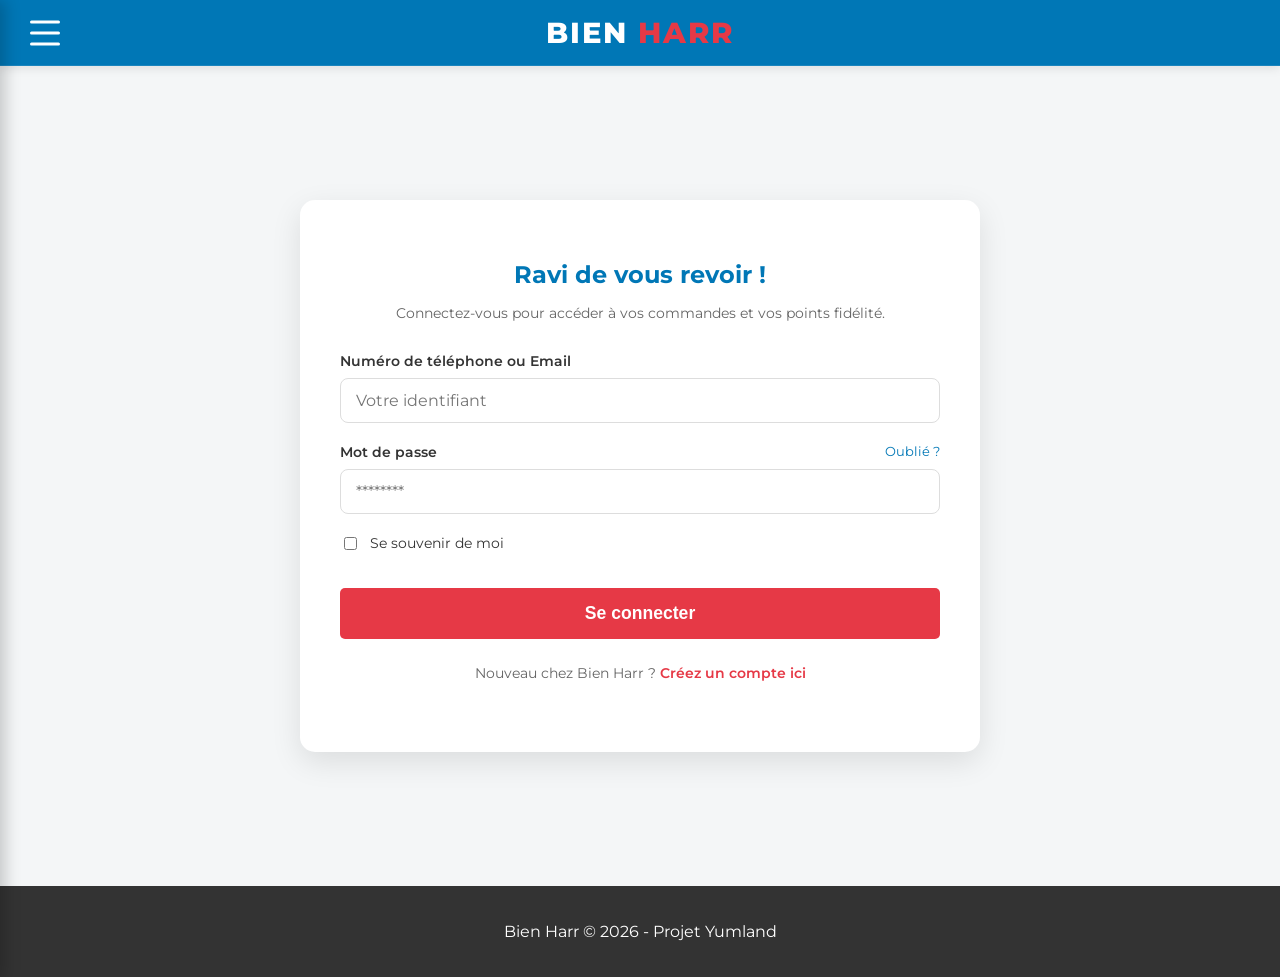
==== connexion.html @ 1158cf63 "Add files via upload" ====
<!DOCTYPE html>
<html lang="fr">
<head>
    <meta charset="UTF-8">
    <title>Connexion - Bien Harr</title>
    <link rel="stylesheet" href="style.css">
    <link href="https://fonts.googleapis.com/css2?family=Montserrat:wght@300;600;800&display=swap" rel="stylesheet">
</head>
<body>

    <header>
        <nav>
            <input type="checkbox" id="menu-toggle">
            <label for="menu-toggle" class="menu-icon">
                <span></span><span></span><span></span>
            </label>
            <label for="menu-toggle" class="menu-overlay"></label>
            <div class="logo">BIEN <span>HARR</span></div>
            <ul class="menu-links">
                <li><div class="menu-header">BIEN HARR</div></li>
                <li><a href="index.html">Accueil</a></li>
                <li class="has-submenu">
                    <a href="carte.html">La Carte <span class="arrow">➤</span></a>
                    <ul class="submenu">
                        <li><a href="carte.html#entrees">Entrées</a></li>
                        <li><a href="carte.html#plats">Plats Traditionnels</a></li>
                        <li><a href="carte.html#boissons-chaudes">Boissons</a></li>
                        <li><a href="carte.html#desserts">Desserts</a></li>
                    </ul>
                </li>
                <li><a href="connexion.html">Connexion</a></li>
                <li><a href="profil.html">Mon Compte</a></li>
            </ul>
        </nav>
    </header>

    <section class="auth-container">
        <div class="auth-card">
            <h2>Ravi de vous revoir !</h2>
            <p>Connectez-vous pour accéder à vos commandes et vos points fidélité.</p>

            <form action="profil.html" class="auth-form">
                <div class="form-group">
                    <label for="email">Numéro de téléphone ou Email</label>
                    <input type="text" id="email" name="email" placeholder="Votre identifiant" required>
                </div>

                <div class="form-group">
                    <div style="display: flex; justify-content: space-between; align-items: center;">
                        <label for="password">Mot de passe</label>
                        <a href="#" style="font-size: 0.8rem; color: var(--primary-blue); text-decoration: none;">Oublié ?</a>
                    </div>
                    <input type="password" id="password" name="password" placeholder="********" required>
                </div>

                <div class="form-remember">
                    <input type="checkbox" id="remember">
                    <label for="remember">Se souvenir de moi</label>
                </div>

                <button type="submit" class="btn-order">Se connecter</button>
            </form>

            <div class="auth-footer">
                <p>Nouveau chez Bien Harr ? <a href="inscription.html">Créez un compte ici</a></p>
            </div>
        </div>
    </section>

    <footer>
        <p>Bien Harr © 2026 - Projet Yumland</p>
    </footer>

</body>
</html>
---- style.css ----
/* Palette Sidi Bou Saïd - Mise à jour Phase #1 */
:root {
    /* COULEURS OFFICIELLES DU PROJET */
    --primary-blue: #0077B6;    /* Bleu Sidi Bou Saïd (authentique) */
    --accent-red: #E63946;      /* Rouge Tunisien (Piment/Harr) */
    --pure-white: #FFFFFF;      /* Blanc Pur (Murs à la chaux) */
    --text-dark: #333333;       /* Gris Pierre (Lisibilité optimale) */
    --bg-light: #F4F6F7;        /* Gris très léger pour le contraste des sections */
}
html {
    scroll-behavior: smooth;
}
body {
    margin: 0;
    font-family: 'Montserrat', sans-serif;
    color: var(--text-dark);
    background-color: var(--pure-white);
}

/* --- HEADER & NAVIGATION --- */
header {
    background-color: var(--primary-blue);
    padding: 15px 0;
    position: relative;
    border-bottom: 1px solid rgba(255, 255, 255, 0.1);
    box-shadow: 0 2px 10px rgba(0,0,0,0.1);
    z-index: 1000;
}

nav {
    display: flex;
    align-items: center;
    justify-content: center;
    width: 100%;
}

/* LOGO CENTRÉ */
.logo {
    font-weight: 800;
    font-size: 1.8rem;
    letter-spacing: 2px;
    color: var(--pure-white);
    text-transform: uppercase;
    z-index: 1001;
}

.logo span { 
    color: var(--accent-red); 
}
/* --- HEADER ACTIONS (BOUTONS DROITE) --- */
.header-actions {
    position: absolute;
    right: 20px;
    top: 50%;
    transform: translateY(-50%);
    display: flex;
    gap: 15px;
}

.icon-btn {
    color: var(--pure-white);
    text-decoration: none;
    font-size: 0.9rem;
    font-weight: 600;
    display: flex;
    align-items: center;
    gap: 5px;
    padding: 8px 12px;
    border-radius: 20px;
    background-color: rgba(255, 255, 255, 0.1);
    transition: background 0.3s;
}

.icon-btn:hover {
    background-color: var(--accent-red);
}

/* Sur mobile, on cache le texte "Admin/Livreur" pour ne garder que les icônes */
@media (max-width: 600px) {
    .desktop-only { display: none; }
    .icon-btn { padding: 8px; border-radius: 50%; }
    .logo { font-size: 1.4rem; } /* Réduire un peu le logo sur mobile */
}

/* --- SYSTÈME DE MENU LATÉRAL (OFF-CANVAS) --- */

/* 1. La checkbox reste cachée */
#menu-toggle { display: none; }

/* 2. L'icône Burger */
.menu-icon {
    position: absolute;
    left: 30px;
    top: 50%;
    transform: translateY(-50%);
    cursor: pointer;
    width: 30px;
    height: 25px;
    display: flex;
    flex-direction: column;
    justify-content: space-between;
    z-index: 2000; /* Toujours au-dessus de tout */
}

.menu-icon span {
    display: block;
    height: 3px;
    width: 100%;
    background-color: var(--pure-white);
    border-radius: 3px;
    transition: all 0.3s ease;
}

/* Animation du burger en croix quand ouvert */
#menu-toggle:checked ~ .menu-icon span:nth-child(1) {
    transform: translateY(11px) rotate(45deg);
}
#menu-toggle:checked ~ .menu-icon span:nth-child(2) { opacity: 0; }
#menu-toggle:checked ~ .menu-icon span:nth-child(3) {
    transform: translateY(-11px) rotate(-45deg);
}

/* 3. L'Arrière-plan Flou et Sombre (Overlay) */
.menu-overlay {
    position: fixed; /* Couvre tout l'écran */
    top: 0;
    left: 0;
    width: 100vw;
    height: 100vh;
    background-color: rgba(0, 0, 0, 0.6); /* Noir transparent */
    backdrop-filter: blur(5px); /* L'effet de flou "Lakoujina" */
    z-index: 1500; /* Juste en dessous du menu */
    
    /* Caché par défaut */
    opacity: 0;
    visibility: hidden;
    transition: all 0.4s ease;
    cursor: pointer; /* Montre qu'on peut cliquer pour fermer */
}

/* Quand la case est cochée, on affiche le fond sombre */
#menu-toggle:checked ~ .menu-overlay {
    opacity: 1;
    visibility: visible;
}

/* 4. Le Menu qui glisse */
.menu-links {
    position: fixed; /* Fixe par rapport à l'écran */
    top: 0;
    left: 0;
    height: 100vh; /* Toute la hauteur */
    width: 25%; /* 1/4 de l'écran comme demandé */
    min-width: 300px; /* Mais pas trop petit sur mobile */
    background-color: var(--primary-blue);
    
    list-style: none;
    padding: 80px 0 0 0; /* Espace en haut pour ne pas coller */
    margin: 0;
    display: flex;
    flex-direction: column;
    
    z-index: 1600; /* Au-dessus du flou */
    box-shadow: 5px 0 15px rgba(0,0,0,0.2);
    
    /* Caché à gauche par défaut */
    transform: translateX(-100%);
    transition: transform 0.25s cubic-bezier(0.77, 0.2, 0.05, 1.0); /* Animation fluide */
}

/* Quand la case est cochée, le menu rentre */
#menu-toggle:checked ~ .menu-links {
    transform: translateX(0);
}

/* Style des liens dans le menu */
.menu-header {
    padding: 0 30px 20px 30px;
    font-size: 1.5rem;
    font-weight: 800;
    color: rgba(255,255,255,0.3);
    text-transform: uppercase;
    border-bottom: 1px solid rgba(255,255,255,0.1);
    margin-bottom: 10px;
}

.menu-links li a {
    display: block;
    padding: 15px 30px;
    color: var(--pure-white);
    text-decoration: none;
    font-size: 1.1rem;
    font-weight: 500;
    border-left: 5px solid transparent;
    transition: all 0.3s;
}

.menu-links li a:hover,
.menu-links li a.active {
    background-color: rgba(255, 255, 255, 0.05);
    border-left-color: var(--accent-red);
    padding-left: 40px; /* Petit décalage sympa au survol */
}


/* --- SOUS-MENU (DROPDOWN LATÉRAL) --- */

/* 1. Le parent doit être relatif pour positionner l'enfant */
.has-submenu {
    position: relative;
}

/* Petite flèche pour indiquer qu'il y a un sous-menu */
.arrow {
    float: right;
    font-size: 0.8rem;
    transition: transform 0.3s;
}

/* Rotation de la flèche au survol */
.has-submenu:hover .arrow {
    transform: rotate(90deg);
}

/* 2. Style du sous-menu caché */
.submenu {
    display: none; /* Caché par défaut */
    position: absolute;
    top: 0;
    left: 100%; /* Se place juste à droite du menu principal */
    width: 220px; /* Largeur du sous-menu */
    background-color: var(--primary-blue); /* Même fond bleu */
    list-style: none;
    padding: 10px 0;
    margin: 0;
    box-shadow: 5px 5px 15px rgba(0,0,0,0.2); /* Ombre pour le détacher */
    border-left: 1px solid rgba(255,255,255,0.1);
    
    /* Animation d'apparition */
    opacity: 0;
    transform: translateX(-20px);
    transition: all 0.3s ease;
}

/* 3. Apparition au survol (Hover) */
.has-submenu:hover .submenu {
    display: block;
    opacity: 1;
    transform: translateX(0); /* Glisse vers sa place finale */
}

/* Style des liens du sous-menu */
.submenu li a {
    padding: 12px 25px; /* Un peu plus petit que le menu principal */
    font-size: 1rem;
    border-left: none; /* Pas de bordure latérale par défaut ici */
}

.submenu li a:hover {
    background-color: rgba(255, 255, 255, 0.1);
    padding-left: 35px; /* Petit décalage au survol */
    color: var(--accent-red);
}

/* Section Hero */
.hero {
    height: 60vh;
    background: linear-gradient(rgba(0,0,0,0.3), rgba(0,0,0,0.3)), url('src/sidibou.webp');
    background-size: cover;
    background-position: center;
    display: flex;
    align-items: center;
    justify-content: center;
    text-align: center;
    color: var(--pure-white);
}

.hero h1 { 
    font-size: 3rem; 
    margin-bottom: 10px; 
    text-shadow: 2px 2px 4px rgba(0,0,0,0.5);
}

.hero p {
    font-size: 1.2rem;
    font-weight: 300;
}

/* Barre de recherche minimaliste */
.search-bar {
    background: var(--pure-white);
    padding: 10px;
    border-radius: 50px;
    display: inline-flex;
    margin-top: 20px;
    box-shadow: 0 10px 20px rgba(0,0,0,0.2);
}

.search-bar input {
    border: none;
    padding: 10px 20px;
    width: 300px;
    outline: none;
    border-radius: 50px;
    font-family: inherit;
}

.search-bar button {
    background: var(--primary-blue);
    color: var(--pure-white);
    border: none;
    padding: 10px 25px;
    border-radius: 50px;
    cursor: pointer;
    font-weight: bold;
    transition: background 0.3s;
}

.search-bar button:hover {
    background: #005b8c;
}

/* --- SECTION SUGGESTIONS (LA GRILLE DE 3 PLATS) --- */
/* C'est ici que j'ai remplacé l'ancien code */

.plat-du-jour {
    padding: 60px 5%;
    background-color: var(--bg-light);
    text-align: center;
}

.plat-du-jour h2 {
    color: var(--primary-blue);
    margin-bottom: 40px;
    font-size: 2rem;
}

/* Le conteneur qui met les cartes côte à côte */
.cards-grid {
    display: flex;
    justify-content: center;
    gap: 30px;
    flex-wrap: wrap;
    max-width: 1200px;
    margin: 0 auto;
}

/* Style des cartes */
.card {
    background: var(--pure-white);
    width: 350px;              /* Largeur fixe */
    margin: 0;
    border-radius: 15px;
    overflow: hidden;
    box-shadow: 0 10px 30px rgba(0,0,0,0.08);
    transition: transform 0.3s ease;
    border: 1px solid #eee;
    display: flex;
    flex-direction: column;
}

.card:hover { 
    transform: translateY(-10px); 
}

.card img { 
    width: 100%; 
    height: 220px; 
    object-fit: cover; 
}

.card-info { 
    padding: 25px; 
    flex-grow: 1;
    display: flex;
    flex-direction: column;
    justify-content: space-between;
}

.card-info h3 {
    margin-top: 0;
    color: var(--text-dark);
}

.price { 
    display: block; 
    font-size: 1.4rem; 
    font-weight: 800; 
    color: var(--primary-blue); 
    margin: 15px 0; 
}

.btn-order {
    background: var(--accent-red);
    color: var(--pure-white);
    border: none;
    padding: 12px 35px;
    border-radius: 5px;
    cursor: pointer;
    font-weight: bold;
    font-size: 1rem;
    transition: background 0.3s;
}

.btn-order:hover {
    background: #c01e2b;
}

/* Footer */
footer {
    text-align: center;
    padding: 20px;
    background-color: var(--text-dark);
    color: var(--pure-white);
    margin-top: auto;
}


/* PAGE MENU*/


/* --- CSS POUR LA PAGE CARTE --- */

/* --- CSS POUR LA PAGE CARTE --- */

.carte-hero {
    text-align: center;
    /* Plus d'espace en haut et en bas pour que l'image respire */
    padding: 100px 20px; 
    
    /* L'astuce est ici : on applique un dégradé semi-transparent (ton bleu primaire)
       PAR-DESSUS l'image de fond. Cela fonce l'image et rend le texte lisible.
    */
    background: linear-gradient(rgba(75, 75, 75, 0.75), rgba(75, 75, 75, 0.75)), url('src/plats.jpg');
    
    /* Adapter l'image */
    background-size: cover;      /* Couvre toute la zone */
    background-position: center; /* Centre l'image */
    background-repeat: no-repeat;
}

.carte-hero h1 {
    /* Le texte devient blanc pour contraster avec le fond bleu foncé */
    color: var(--pure-white); 
    font-size: 3rem; /* Un peu plus gros pour l'impact */
    margin-bottom: 30px;
    /* Une petite ombre portée pour encore mieux détacher le texte */
    text-shadow: 2px 2px 4px rgba(0, 0, 0, 0.5);
}



/* Style des filtres (Boutons catégories) */
.filters-menu {
    
    display: flex;
    justify-content: center;
    flex-wrap: wrap;
    gap: 15px;
    margin-top: 30px;
}


.filter-btn {
    background-color: rgba(255, 255, 255, 0.75) ;
    text-decoration: none;
    color: var(--primary-blue);
    border: 2px solid var(--primary-blue);
    padding: 10px 20px;
    border-radius: 30px;
    font-weight: 600;
    transition: all 0.3s;
}

.filter-btn:hover {
    background-color: var(--primary-blue);
    color: var(--pure-white);
}

/* Espacement des sections */
.menu-section {
    padding: 40px 5%;
    border-bottom: 1px solid #eee;
}

.section-title {
    text-align: center;
    font-size: 2rem;
    color: var(--accent-red);
    margin-bottom: 40px;
    text-transform: uppercase;
    letter-spacing: 1px;
}




/* PAGE INSCRIPTION*/

/* --- SECTION INSCRIPTION & CONNEXION --- */

.auth-container {
    background-color: var(--bg-light);
    min-height: calc(100vh - 160px); /* Ajuste selon la hauteur header/footer */
    display: flex;
    align-items: center;
    justify-content: center;
    padding: 40px 20px;
}

.auth-card {
    background: var(--pure-white);
    padding: 40px;
    border-radius: 15px;
    box-shadow: 0 10px 30px rgba(0,0,0,0.1);
    max-width: 600px;
    width: 100%;
}

.auth-card h2 {
    color: var(--primary-blue);
    text-align: center;
    margin-bottom: 10px;
}

.auth-card p {
    text-align: center;
    color: #666;
    margin-bottom: 30px;
    font-size: 0.9rem;
}

.auth-form {
    display: flex;
    flex-direction: column;
    gap: 20px;
}

.form-row {
    display: flex;
    gap: 20px;
}

.form-group {
    display: flex;
    flex-direction: column;
    gap: 8px;
    width: 100%;
}

.form-group label {
    font-weight: 600;
    font-size: 0.9rem;
}

.form-group input, 
.form-group textarea {
    padding: 12px 15px;
    border: 1px solid #ddd;
    border-radius: 8px;
    font-family: inherit;
    font-size: 1rem;
    outline: none;
    transition: border-color 0.3s;
}

.form-group input:focus, 
.form-group textarea:focus {
    border-color: var(--primary-blue);
}

.auth-card .btn-order {
    width: 100%;
    margin-top: 10px;
    padding: 15px;
    font-size: 1.1rem;
}

.auth-footer {
    margin-top: 25px;
    text-align: center;
    font-size: 0.9rem;
}

.auth-footer a {
    color: var(--accent-red);
    text-decoration: none;
    font-weight: 600;
}

.auth-footer a:hover {
    text-decoration: underline;
}

/* Responsive pour mobile */
@media (max-width: 600px) {
    .form-row {
        flex-direction: column;
    }
}


/*PAGE CONNEXION */

/* --- COMPLÉMENT CONNEXION --- */

.form-remember {
    display: flex;
    align-items: center;
    gap: 10px;
    font-size: 0.9rem;
    margin-bottom: 5px;
}

.form-remember input {
    cursor: pointer;
    width: auto; /* Empêche la checkbox de prendre toute la largeur */
}

/* PAGE PROFIL */

/* --- PAGE PROFIL --- */

.profile-container {
    max-width: 900px;
    margin: 40px auto;
    padding: 0 20px;
    display: flex;
    flex-direction: column;
    gap: 30px;
}

.profile-card, .history-card, .loyalty-card {
    background: white;
    padding: 30px;
    border-radius: 15px;
    box-shadow: 0 5px 15px rgba(0,0,0,0.08);
}

.card-header h2 {
    color: var(--primary-blue);
    margin-bottom: 5px;
}

.info-grid {
    display: grid;
    grid-template-columns: 1fr 1fr;
    gap: 25px;
    margin-top: 25px;
}

.info-item label {
    display: block;
    font-size: 0.8rem;
    color: #888;
    margin-bottom: 5px;
    font-weight: 600;
}

.info-value {
    display: flex;
    justify-content: space-between;
    align-items: center;
    border-bottom: 1px solid #eee;
    padding-bottom: 8px;
}

/* Icône Crayon */
.edit-icon {
    color: var(--primary-blue);
    cursor: pointer;
    font-size: 0.9rem;
    transition: 0.3s;
}

.edit-icon:hover {
    color: var(--accent-red);
    transform: scale(1.2);
}

/* Carte Fidélité */
.loyalty-card {
    background: linear-gradient(135deg, var(--primary-blue), #003d75);
    color: white;
}

.loyalty-content {
    display: flex;
    align-items: center;
    gap: 20px;
}

.gold-crown {
    font-size: 3rem;
    color: #ffd700;
}

.points span {
    font-size: 2.5rem;
    font-weight: 800;
}

.progress-bar {
    background: rgba(255,255,255,0.2);
    height: 10px;
    border-radius: 5px;
    margin-top: 20px;
}

.progress-fill {
    background: #ffd700;
    height: 100%;
    border-radius: 5px;
}

/* Tableau Historique */
.history-table {
    width: 100%;
    border-collapse: collapse;
    margin-top: 20px;
}

.history-table th {
    text-align: left;
    color: #888;
    font-size: 0.9rem;
    padding-bottom: 10px;
}

.history-table td {
    padding: 15px 0;
    border-top: 1px solid #eee;
    font-size: 0.95rem;
}

.status.delivered {
    background: #e6f4ea;
    color: #1e7e34;
    padding: 4px 10px;
    border-radius: 20px;
    font-size: 0.8rem;
    font-weight: 600;
}

.rate-link {
    color: var(--accent-red);
    text-decoration: none;
    font-weight: 600;
}

/* Responsive */
@media (max-width: 600px) {
    .info-grid { grid-template-columns: 1fr; }
}

/* PAGE noation */

/* --- PAGE NOTATION --- */

.notation-card {
    text-align: center;
    max-width: 500px;
}

.notation-card .subtitle {
    margin-top: -20px;
    margin-bottom: 30px;
    font-style: italic;
    color: #888;
}

.rating-box {
    margin-bottom: 25px;
    border-bottom: 1px solid #eee;
    padding-bottom: 15px;
}

.rating-label {
    display: block;
    font-weight: 600;
    margin-bottom: 10px;
    color: var(--primary-blue);
}

/* Système d'étoiles CSS-Only */
.stars {
    display: flex;
    flex-direction: row-reverse; /* Important pour que l'étoile survolée allume les précédentes */
    justify-content: center;
    gap: 5px;
}

.stars input {
    display: none; /* Cache les boutons radio moches */
}

.stars label {
    font-size: 2rem;
    color: #ddd; /* Gris par défaut */
    cursor: pointer;
    transition: color 0.2s;
}

/* Au survol ou quand coché : devient jaune */
.stars label:hover,
.stars label:hover ~ label,
.stars input:checked ~ label {
    color: #ffd700; /* Or */
}

/* Effet au clic */
.stars input:checked + label:hover,
.stars input:checked ~ label:hover,
.stars label:hover ~ input:checked ~ label,
.stars input:checked ~ label:hover ~ label {
    color: #ffed85; /* Or plus clair */
}

.cancel-link {
    display: block;
    margin-top: 15px;
    color: #888;
    text-decoration: none;
    font-size: 0.9rem;
}

.cancel-link:hover {
    color: var(--text-dark);
    text-decoration: underline;
}


/* --- PAGE ADMINISTRATEUR --- */

.admin-container {
    max-width: 1100px;
    margin: 40px auto;
    padding: 0 20px;
    min-height: 60vh;
}

.admin-header {
    display: flex;
    justify-content: space-between;
    align-items: center;
    margin-bottom: 30px;
    flex-wrap: wrap;
    gap: 20px;
}

.admin-header h1 {
    color: var(--primary-blue);
    margin: 0;
    font-size: 1.8rem;
}

/* Barre de recherche Admin */
.admin-search {
    display: flex;
    background: white;
    border: 1px solid #ddd;
    border-radius: 50px; /* Plus arrondi pour le style */
    overflow: hidden;
    box-shadow: 0 2px 5px rgba(0,0,0,0.05);
}

.admin-search input {
    border: none;
    padding: 10px 20px;
    outline: none;
    width: 250px;
    font-family: inherit;
}

.admin-search button {
    background: var(--primary-blue);
    color: white;
    border: none;
    padding: 0 20px;
    cursor: pointer;
    transition: background 0.3s;
}

.admin-search button:hover {
    background: #005b8c;
}

/* Onglets de filtre */
.admin-tabs {
    margin-bottom: 25px;
    border-bottom: 2px solid #eee;
}

.tab-btn {
    background: none;
    border: none;
    padding: 12px 25px;
    font-family: inherit;
    font-weight: 600;
    font-size: 1rem;
    color: #888;
    cursor: pointer;
    border-bottom: 3px solid transparent;
    transition: all 0.3s;
    margin-bottom: -2px; /* Pour chevaucher la ligne grise */
}

.tab-btn.active {
    color: var(--primary-blue);
    border-bottom-color: var(--primary-blue);
}

.tab-btn:hover {
    color: var(--text-dark);
}

/* Tableau Admin */
.admin-table-wrapper {
    background: white;
    border-radius: 15px;
    box-shadow: 0 5px 20px rgba(0,0,0,0.05);
    overflow-x: auto; /* Scroll horizontal sur mobile */
    border: 1px solid #eee;
}

.admin-table {
    width: 100%;
    border-collapse: collapse;
    min-width: 800px; /* Force la largeur pour garder la lisibilité */
}

.admin-table th {
    background-color: #f8f9fa;
    text-align: left;
    padding: 18px 25px;
    color: #666;
    font-weight: 700;
    font-size: 0.9rem;
    text-transform: uppercase;
    letter-spacing: 0.5px;
    border-bottom: 1px solid #eee;
}

.admin-table td {
    padding: 20px 25px;
    border-bottom: 1px solid #eee;
    vertical-align: middle;
}

.admin-table tr:last-child td {
    border-bottom: none;
}

.admin-table tr:hover {
    background-color: #fcfcfc;
}

/* Style des cellules */
.user-info {
    display: flex;
    align-items: center;
    gap: 15px;
    font-weight: 600;
    color: var(--text-dark);
}

.avatar {
    width: 40px;
    height: 40px;
    background-color: var(--primary-blue);
    color: white;
    border-radius: 50%;
    display: flex;
    align-items: center;
    justify-content: center;
    font-size: 0.9rem;
    font-weight: bold;
}

.avatar.orange {
    background-color: #f4a261;
}

.email-text {
    color: #999;
    font-size: 0.85rem;
}

.badge-orders {
    background-color: rgba(0, 119, 182, 0.1);
    color: var(--primary-blue);
    padding: 6px 12px;
    border-radius: 20px;
    font-size: 0.85rem;
    font-weight: 600;
}

.badge-no-orders {
    color: #aaa;
    font-size: 0.85rem;
    font-style: italic;
}

.status {
    font-size: 0.8rem;
    font-weight: 700;
    padding: 5px 10px;
    border-radius: 6px;
    text-transform: uppercase;
}

.status.active {
    color: #198754;
    background-color: rgba(25, 135, 84, 0.1);
}

.status.new {
    color: #fd7e14;
    background-color: rgba(253, 126, 20, 0.1);
}

/* Boutons d'action */
.action-btn {
    border: none;
    background: transparent;
    cursor: pointer;
    padding: 8px;
    border-radius: 50%;
    transition: all 0.2s;
    font-size: 1.1rem;
    margin-right: 5px;
    display: inline-flex;
    align-items: center;
    justify-content: center;
    width: 35px;
    height: 35px;
}

.action-btn.view { color: var(--primary-blue); }
.action-btn.view:hover { background-color: rgba(0, 119, 182, 0.1); }

.action-btn.delete { color: var(--accent-red); }
.action-btn.delete:hover { background-color: rgba(230, 57, 70, 0.1); }

/* Responsive Admin */
@media (max-width: 768px) {
    .admin-header {
        flex-direction: column;
        align-items: flex-start;
    }
    .admin-search { width: 100%; }
    .admin-search input { width: 100%; }
}

/* --- BOUTON TEMPORAIRE SUR L'ACCUEIL --- */
.btn-admin-temp {
    display: inline-block;
    background-color: rgba(0, 0, 0, 0.6); /* Fond sombre transparent */
    color: white;
    padding: 12px 25px;
    border-radius: 30px;
    text-decoration: none;
    font-size: 0.95rem;
    font-weight: 600;
    border: 1px solid rgba(255,255,255,0.4);
    transition: all 0.3s ease;
    backdrop-filter: blur(5px);
    margin-top: 25px;
    display: inline-flex;
    align-items: center;
    gap: 10px;
}

.btn-admin-temp:hover {
    background-color: var(--accent-red);
    border-color: var(--accent-red);
    transform: translateY(-3px);
    box-shadow: 0 5px 15px rgba(0,0,0,0.3);
}


/* --- PAGE COMMANDES (RESTAURATEUR) --- */

.kitchen-stats {
    display: flex;
    gap: 15px;
}

.stat-badge {
    padding: 8px 15px;
    border-radius: 20px;
    font-weight: 700;
    font-size: 0.9rem;
    display: flex;
    align-items: center;
    gap: 8px;
}

.stat-badge.urgent {
    background-color: #ffebee;
    color: var(--accent-red);
}

.stat-badge.info {
    background-color: #e3f2fd;
    color: var(--primary-blue);
}

/* Plateau Kanban */
.kitchen-board {
    display: flex;
    gap: 30px;
    align-items: flex-start;
}

.column {
    flex: 1;
    background: #f4f6f7;
    border-radius: 15px;
    padding: 20px;
    min-height: 50vh;
}

.column-header h2 {
    font-size: 1.2rem;
    color: var(--text-dark);
    margin-top: 0;
    margin-bottom: 20px;
    padding-bottom: 10px;
    border-bottom: 2px solid rgba(0,0,0,0.05);
    display: flex;
    align-items: center;
    gap: 10px;
}

.column.to-do .column-header h2 { color: var(--accent-red); }
.column.in-progress .column-header h2 { color: var(--primary-blue); }

/* Carte Commande (Ticket) */
.order-card {
    background: white;
    border-radius: 10px;
    padding: 20px;
    margin-bottom: 20px;
    box-shadow: 0 3px 10px rgba(0,0,0,0.05);
    border-left: 5px solid transparent;
    transition: transform 0.2s;
}

.order-card:hover {
    transform: translateY(-3px);
    box-shadow: 0 5px 15px rgba(0,0,0,0.1);
}

/* Bordure rouge pour les commandes à préparer */
.column.to-do .order-card {
    border-left-color: var(--accent-red);
}

/* Bordure bleue pour les livraisons */
.column.in-progress .order-card {
    border-left-color: var(--primary-blue);
}

.order-header {
    display: flex;
    justify-content: space-between;
    align-items: center;
    margin-bottom: 15px;
}

.order-id {
    font-weight: 800;
    font-size: 1.1rem;
    color: var(--text-dark);
}

.order-time {
    font-weight: 600;
    color: #888;
}

.order-client {
    font-size: 0.9rem;
    color: #555;
    margin-bottom: 15px;
    display: flex;
    align-items: flex-start; /* Aligne l'icône en haut si adresse sur 2 lignes */
    gap: 8px;
}

.order-client i {
    color: #ccc;
    margin-top: 3px;
}

.order-items {
    list-style: none;
    padding: 0;
    margin: 0 0 20px 0;
    border-top: 1px dashed #eee;
    border-bottom: 1px dashed #eee;
    padding: 10px 0;
}

.order-items li {
    font-size: 0.95rem;
    margin-bottom: 5px;
}

/* Boutons d'action Cuisine */
.btn-kitchen {
    width: 100%;
    padding: 12px;
    border: none;
    border-radius: 8px;
    font-weight: 700;
    cursor: pointer;
    font-size: 0.9rem;
    display: flex;
    justify-content: center;
    align-items: center;
    gap: 10px;
    transition: background 0.3s;
}

.btn-kitchen.ready {
    background-color: var(--primary-blue);
    color: white;
}

.btn-kitchen.ready:hover {
    background-color: #005b8c;
}

.btn-kitchen.disabled {
    background-color: #eee;
    color: #888;
    cursor: default;
}

/* Responsive pour le plateau */
@media (max-width: 800px) {
    .kitchen-board {
        flex-direction: column;
    }
    .column {
        width: 100%; /* Prend toute la largeur sur mobile */
        box-sizing: border-box; /* Important pour le padding */
    }
}


/* --- PAGE LIVRAISON (STYLE MOBILE) --- */

.delivery-container {
    padding: 20px;
    background-color: #f0f2f5;
    min-height: 80vh;
    font-family: 'Montserrat', sans-serif;
}

.status-bar {
    text-align: center;
    background: #e8f5e9;
    color: #2e7d32;
    padding: 10px;
    border-radius: 8px;
    font-weight: 700;
    margin-bottom: 20px;
    display: flex;
    align-items: center;
    justify-content: center;
    gap: 10px;
}

.pulse-dot {
    width: 10px;
    height: 10px;
    background-color: #2e7d32;
    border-radius: 50%;
    animation: pulse 1.5s infinite;
}

@keyframes pulse {
    0% { transform: scale(1); opacity: 1; }
    50% { transform: scale(1.5); opacity: 0.5; }
    100% { transform: scale(1); opacity: 1; }
}

.delivery-card {
    background: white;
    border-radius: 20px;
    padding: 25px;
    box-shadow: 0 5px 20px rgba(0,0,0,0.08);
}

.card-header-delivery {
    display: flex;
    justify-content: space-between;
    align-items: center;
    border-bottom: 2px solid #f0f0f0;
    padding-bottom: 15px;
    margin-bottom: 20px;
}

.card-header-delivery h2 { margin: 0; color: var(--primary-blue); }
.timer { background: #333; color: white; padding: 5px 10px; border-radius: 10px; font-size: 0.9rem; }

.customer-info {
    display: flex;
    justify-content: space-between;
    align-items: center;
    margin-bottom: 20px;
}

.phone-btn {
    background-color: #e3f2fd;
    color: var(--primary-blue);
    text-decoration: none;
    padding: 8px 15px;
    border-radius: 20px;
    font-weight: 600;
    font-size: 0.9rem;
}

.address-box {
    background-color: #fafafa;
    padding: 15px;
    border-radius: 15px;
    border: 1px solid #eee;
    margin-bottom: 20px;
}

.address-text {
    font-size: 1.2rem;
    font-weight: 800;
    margin: 10px 0;
    color: var(--text-dark);
}

.address-details {
    display: flex;
    gap: 20px;
    margin-top: 15px;
}

.detail-item {
    display: flex;
    align-items: center;
    gap: 10px;
    background: white;
    padding: 10px;
    border-radius: 10px;
    flex: 1;
    border: 1px solid #eee;
}

.detail-item i { font-size: 1.5rem; color: #888; }
.detail-item span { font-size: 0.8rem; color: #555; }
.detail-item strong { display: block; font-size: 1.1rem; color: var(--text-dark); }

.comment-box {
    margin-top: 15px;
    font-style: italic;
    color: #666;
    display: flex;
    gap: 10px;
    background: #fff3e0;
    padding: 10px;
    border-radius: 8px;
}

/* Bouton GPS Géant */
.btn-gps {
    display: block;
    background: linear-gradient(45deg, #4285F4, #34A853); /* Couleurs Google Maps */
    color: white;
    text-align: center;
    text-decoration: none;
    padding: 18px;
    border-radius: 15px;
    font-size: 1.2rem;
    font-weight: 800;
    margin-bottom: 15px;
    box-shadow: 0 4px 15px rgba(66, 133, 244, 0.3);
    transition: transform 0.2s;
}

.btn-gps:active { transform: scale(0.98); }

/* Bouton Fin de Livraison */
.btn-finish-delivery {
    width: 100%;
    background-color: var(--text-dark);
    color: white;
    border: none;
    padding: 15px;
    border-radius: 15px;
    font-size: 1rem;
    font-weight: 600;
    cursor: pointer;
    opacity: 0.9;
}

.btn-finish-delivery:hover { opacity: 1; background-color: black; }
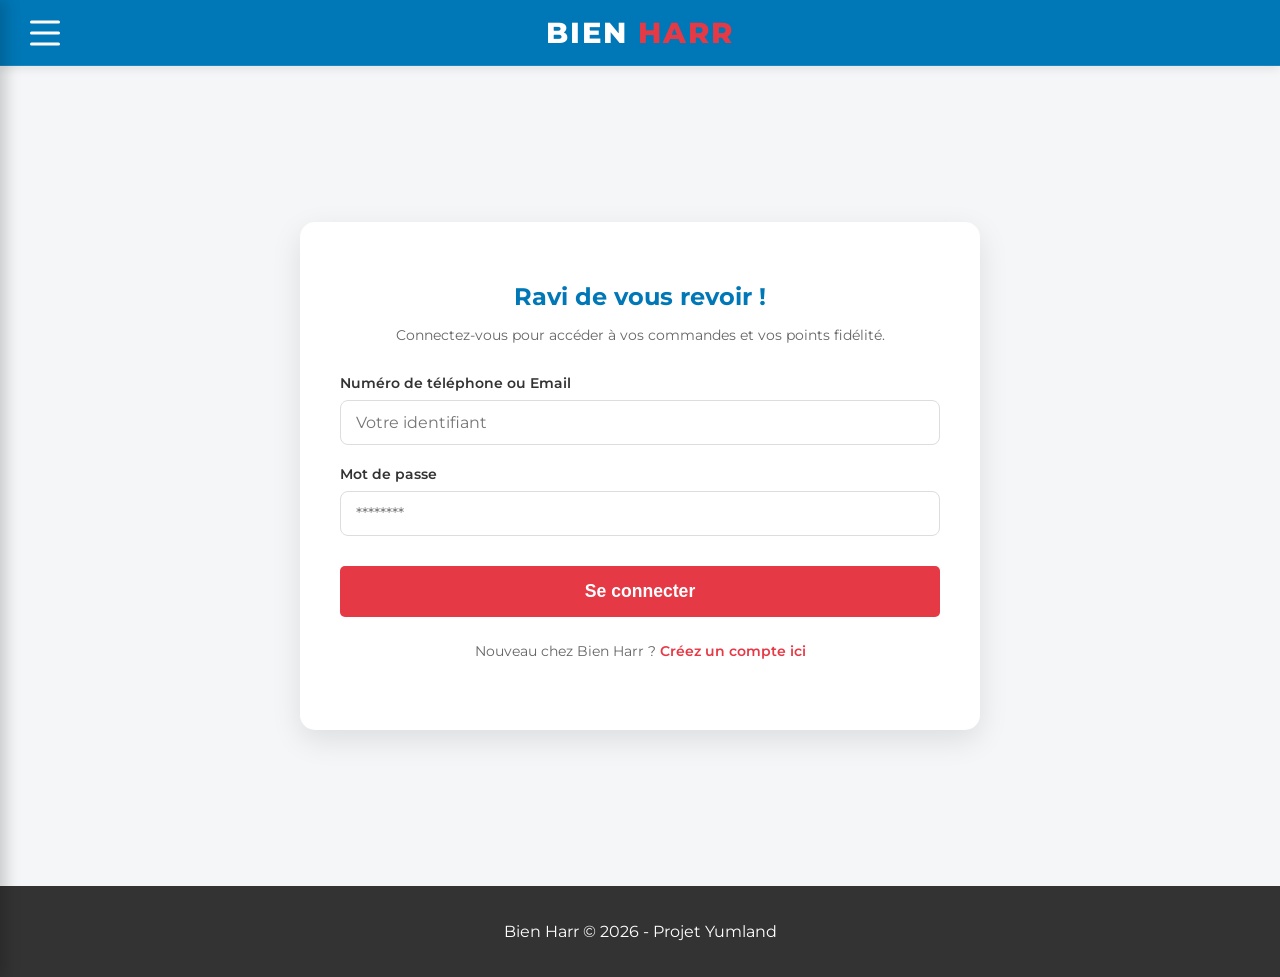
==== commit f7828161: "ameliora du json et suppression d option inutile de connexion.html" ====
--- a/connexion.html
+++ b/connexion.html
@@ -48,15 +48,12 @@
                 <div class="form-group">
                     <div style="display: flex; justify-content: space-between; align-items: center;">
                         <label for="password">Mot de passe</label>
-                        <a href="#" style="font-size: 0.8rem; color: var(--primary-blue); text-decoration: none;">Oublié ?</a>
+                        
                     </div>
                     <input type="password" id="password" name="password" placeholder="********" required>
                 </div>
 
-                <div class="form-remember">
-                    <input type="checkbox" id="remember">
-                    <label for="remember">Se souvenir de moi</label>
-                </div>
+                
 
                 <button type="submit" class="btn-order">Se connecter</button>
             </form>
